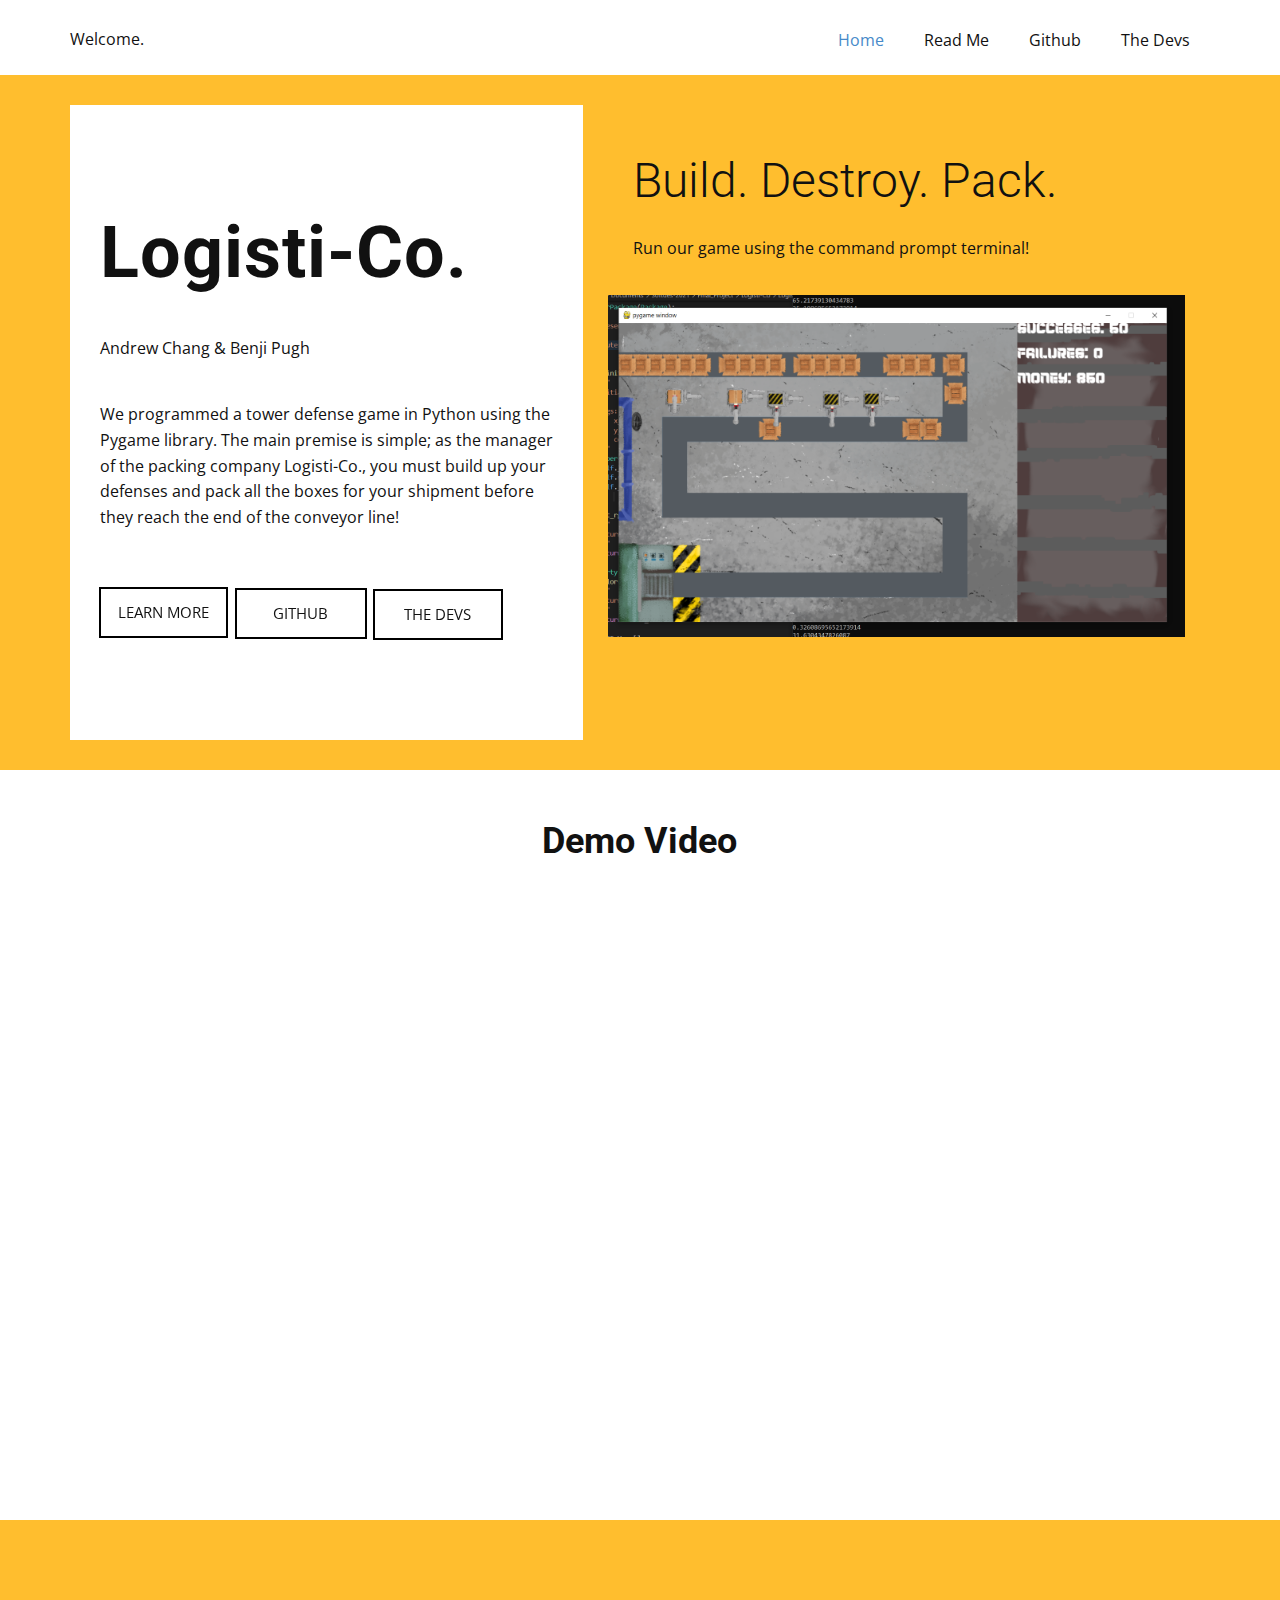
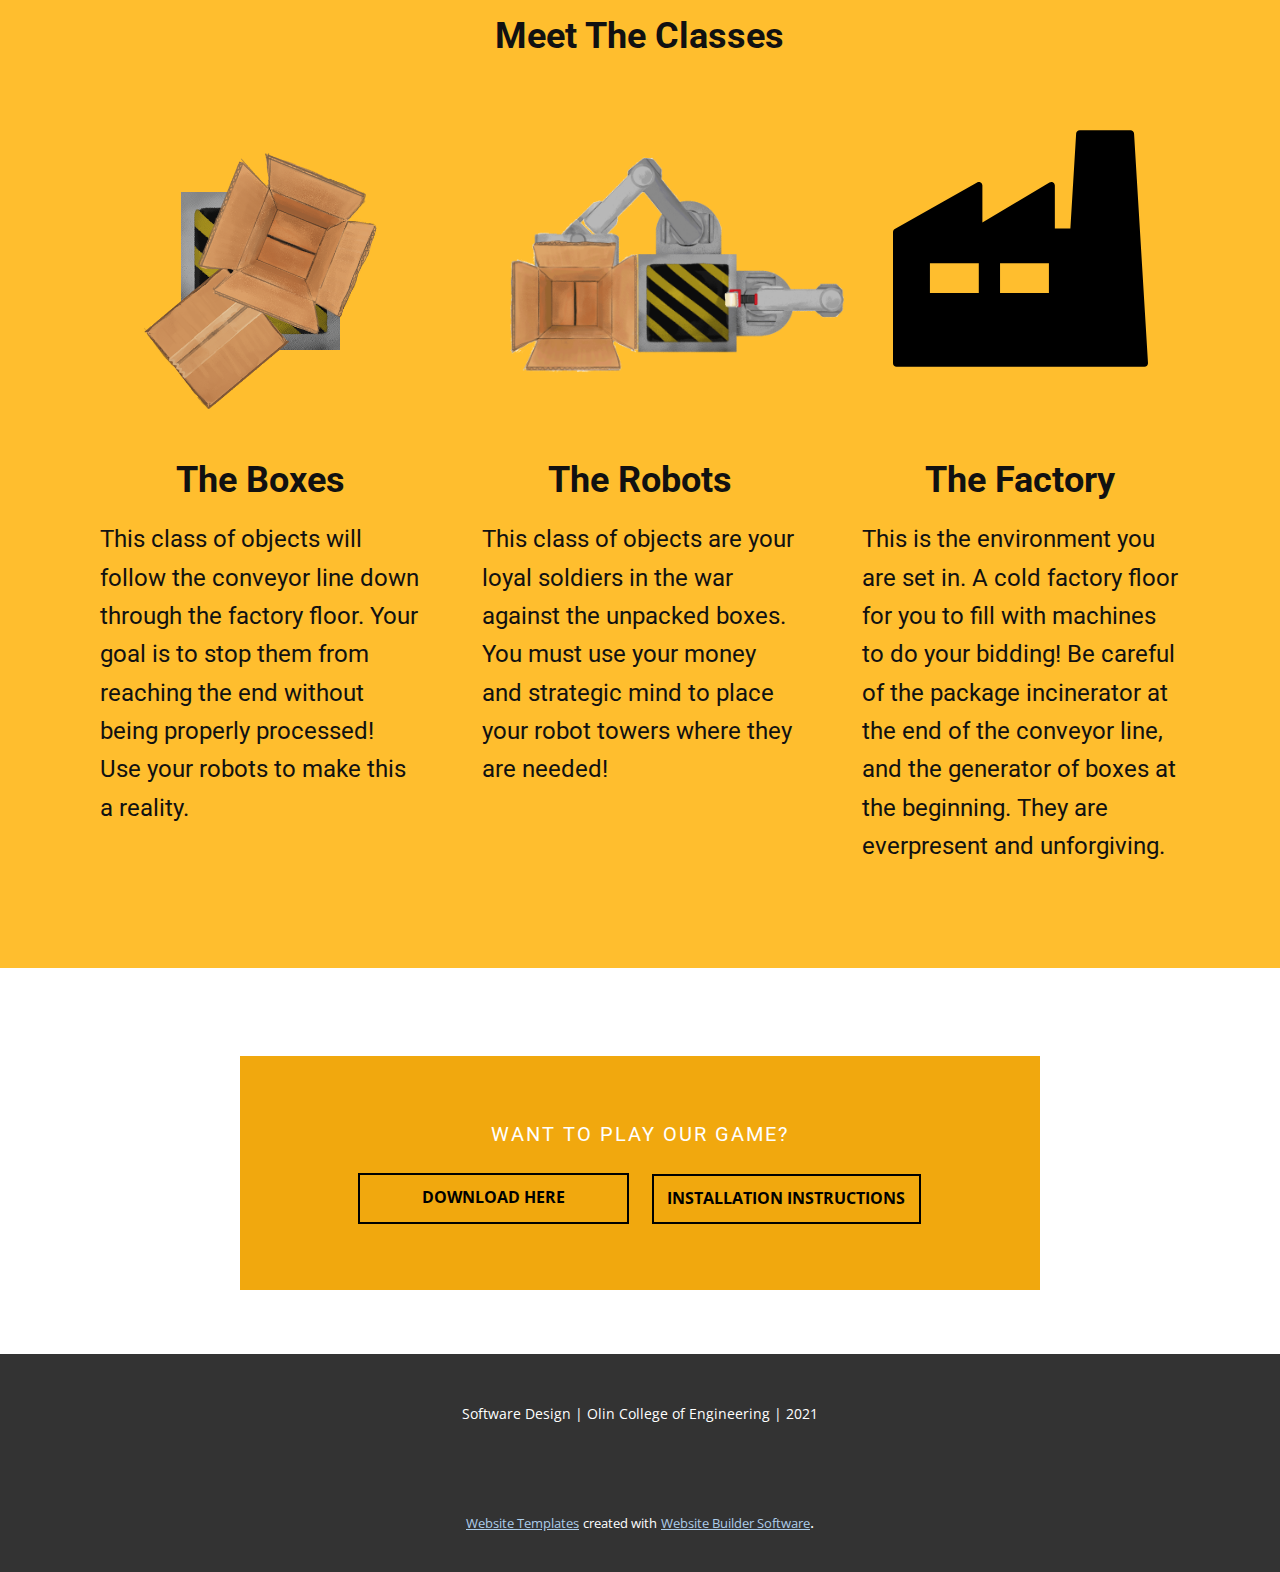
==== index.html @ 062b9732 "Initial commit." ====
<!DOCTYPE html>
<html style="font-size: 16px;">
  <head>
    <meta name="viewport" content="width=device-width, initial-scale=1.0">
    <meta charset="utf-8">
    <meta name="keywords" content="Logisti-Co​., Reach, Captivate &amp; Convert Audiences">
    <meta name="description" content="">
    <meta name="page_type" content="np-template-header-footer-from-plugin">
    <title>Home</title>
    <link rel="stylesheet" href="nicepage.css" media="screen">
<link rel="stylesheet" href="Home.css" media="screen">
    <script class="u-script" type="text/javascript" src="jquery.js" defer=""></script>
    <script class="u-script" type="text/javascript" src="nicepage.js" defer=""></script>
    <meta name="generator" content="Nicepage 3.14.0, nicepage.com">
    <link id="u-theme-google-font" rel="stylesheet" href="https://fonts.googleapis.com/css?family=Roboto:100,100i,300,300i,400,400i,500,500i,700,700i,900,900i|Open+Sans:300,300i,400,400i,600,600i,700,700i,800,800i">
    
    
    
    
    
    <script type="application/ld+json">{
		"@context": "http://schema.org",
		"@type": "Organization",
		"name": "Logisti-Co",
		"url": "index.html"
}</script>
    <meta property="og:title" content="Home">
    <meta property="og:type" content="website">
    <meta name="theme-color" content="#478ac9">
    <link rel="canonical" href="index.html">
    <meta property="og:url" content="index.html">
  </head>
  <body data-home-page="Home.html" data-home-page-title="Home" class="u-body"><header class="u-clearfix u-header u-header" id="sec-5fc7"><div class="u-clearfix u-sheet u-sheet-1">
        <nav class="u-menu u-menu-dropdown u-offcanvas u-menu-1">
          <div class="menu-collapse" style="font-size: 1rem; letter-spacing: 0px;">
            <a class="u-button-style u-custom-left-right-menu-spacing u-custom-padding-bottom u-custom-top-bottom-menu-spacing u-nav-link u-text-active-palette-1-base u-text-hover-palette-2-base" href="#">
              <svg><use xmlns:xlink="http://www.w3.org/1999/xlink" xlink:href="#menu-hamburger"></use></svg>
              <svg version="1.1" xmlns="http://www.w3.org/2000/svg" xmlns:xlink="http://www.w3.org/1999/xlink"><defs><symbol id="menu-hamburger" viewBox="0 0 16 16" style="width: 16px; height: 16px;"><rect y="1" width="16" height="2"></rect><rect y="7" width="16" height="2"></rect><rect y="13" width="16" height="2"></rect>
</symbol>
</defs></svg>
            </a>
          </div>
          <div class="u-custom-menu u-nav-container">
            <ul class="u-nav u-unstyled u-nav-1"><li class="u-nav-item"><a class="u-button-style u-nav-link u-text-active-palette-1-base u-text-hover-palette-2-base" href="Home.html" style="padding: 10px 20px;">Home</a>
</li><li class="u-nav-item"><a class="u-button-style u-nav-link u-text-active-palette-1-base u-text-hover-palette-2-base" href="Read-Me.html" style="padding: 10px 20px;">Read Me</a>
</li><li class="u-nav-item"><a class="u-button-style u-nav-link u-text-active-palette-1-base u-text-hover-palette-2-base" href="Page-1.html" style="padding: 10px 20px;">Github</a>
</li><li class="u-nav-item"><a class="u-button-style u-nav-link u-text-active-palette-1-base u-text-hover-palette-2-base" href="Page-1.html" style="padding: 10px 20px;">The Devs</a>
</li></ul>
          </div>
          <div class="u-custom-menu u-nav-container-collapse">
            <div class="u-black u-container-style u-inner-container-layout u-opacity u-opacity-95 u-sidenav">
              <div class="u-sidenav-overflow">
                <div class="u-menu-close"></div>
                <ul class="u-align-center u-nav u-popupmenu-items u-unstyled u-nav-2"><li class="u-nav-item"><a class="u-button-style u-nav-link" href="Home.html" style="padding: 10px 20px;">Home</a>
</li><li class="u-nav-item"><a class="u-button-style u-nav-link" href="Read-Me.html" style="padding: 10px 20px;">Read Me</a>
</li><li class="u-nav-item"><a class="u-button-style u-nav-link" href="Page-1.html" style="padding: 10px 20px;">Github</a>
</li></ul>
              </div>
            </div>
            <div class="u-black u-menu-overlay u-opacity u-opacity-70"></div>
          </div>
        </nav>
        <p class="u-text u-text-1">Welcome.</p>
      </div></header>
    <section class="u-clearfix u-image u-section-1" id="carousel_9f86" data-image-width="1980" data-image-height="1108">
      <div class="u-clearfix u-sheet u-sheet-1">
        <div class="u-clearfix u-expanded-width u-gutter-0 u-layout-wrap u-layout-wrap-1">
          <div class="u-layout">
            <div class="u-layout-row">
              <div class="u-container-style u-layout-cell u-right-cell u-shape-rectangle u-size-27 u-white u-layout-cell-1">
                <div class="u-container-layout u-container-layout-1">
                  <h1 class="u-text u-text-1">Logisti-Co​.</h1>
                  <p class="u-align-left u-text u-text-2">Andrew Chang &amp; Benji Pugh</p>
                  <p class="u-text u-text-3">We programmed a tower defense game in Python using the Pygame library. The main premise is simple; as the manager of the packing company Logisti-Co., you must build up your defenses and pack all the boxes for your shipment before they reach the end of the conveyor line!</p>
                  <a href="Read-Me.html" data-page-id="26332397" class="u-active-black u-border-2 u-border-active-black u-border-black u-border-hover-black u-btn u-button-style u-hover-black u-none u-text-active-white u-text-body-color u-text-hover-white u-btn-1" data-animation-name="fadeIn" data-animation-duration="1000" data-animation-delay="0" data-animation-direction="Down">learn more</a>
                  <a href="Github.html" data-page-id="155728792" class="u-active-black u-border-2 u-border-active-black u-border-black u-border-hover-black u-btn u-button-style u-hover-black u-none u-text-active-white u-text-body-color u-text-hover-white u-btn-2" data-animation-name="fadeIn" data-animation-duration="1000" data-animation-delay="0" data-animation-direction="Down">Github</a>
                  <a href="The-Devs.html" data-page-id="27165894" class="u-active-black u-border-2 u-border-active-black u-border-black u-border-hover-black u-btn u-button-style u-hover-black u-none u-text-active-white u-text-body-color u-text-hover-white u-btn-3" data-animation-name="fadeIn" data-animation-duration="1000" data-animation-delay="0" data-animation-direction="Down">The Devs</a>
                </div>
              </div>
              <div class="u-align-left u-container-style u-layout-cell u-left-cell u-size-33 u-layout-cell-2">
                <div class="u-container-layout u-valign-top u-container-layout-2">
                  <h1 class="u-text u-text-4">Build. Destroy. Pack.</h1>
                  <p class="u-text u-text-5">Run our game using the command prompt terminal!</p>
                  <img src="images/Capture1.PNG" alt="" class="u-image u-image-contain u-image-default u-image-1" data-image-width="1448" data-image-height="858">
                </div>
              </div>
            </div>
          </div>
        </div>
      </div>
    </section>
    <section class="u-clearfix u-section-2" id="sec-ab14">
      <div class="u-clearfix u-sheet u-sheet-1">
        <h2 class="u-text u-text-1"><b>Demo Video</b>
        </h2>
        <div class="u-video u-video-contain u-video-1">
          <div class="embed-responsive embed-responsive-1">
            <iframe style="position: absolute;top: 0;left: 0;width: 100%;height: 100%;" class="embed-responsive-item" src="https://www.youtube.com/embed/mN5BtBDi0fE?mute=0&amp;showinfo=0&amp;controls=0&amp;start=0" frameborder="0" allowfullscreen=""></iframe>
          </div>
        </div>
      </div>
    </section>
    <section class="u-clearfix u-image u-section-3" id="carousel_a1dd" data-image-width="1980" data-image-height="1108">
      <div class="u-clearfix u-sheet u-valign-middle u-sheet-1">
        <h2 class="u-text u-text-1">Meet The Classes</h2>
        <div class="u-clearfix u-expanded-width u-layout-wrap u-layout-wrap-1">
          <div class="u-layout">
            <div class="u-layout-row">
              <div class="u-container-style u-layout-cell u-size-20 u-layout-cell-1">
                <div class="u-container-layout u-valign-top u-container-layout-1">
                  <img src="images/Untitled-2.png" alt="" class="u-expanded-width u-image u-image-default u-preserve-proportions u-image-1" data-image-width="600" data-image-height="600">
                  <h5 class="u-align-center u-text u-text-2"><b>The Boxes</b>
                  </h5>
                  <p class="u-align-left u-custom-font u-heading-font u-text u-text-3">This class of objects will follow the conveyor line down through the factory floor. Your goal is to stop them from reaching the end without being properly processed! Use your robots to make this a reality. </p>
                </div>
              </div>
              <div class="u-container-style u-layout-cell u-size-20 u-layout-cell-2">
                <div class="u-container-layout u-container-layout-2">
                  <img src="images/box_asset.gif" alt="" class="u-image u-image-default u-preserve-proportions u-image-2" data-image-width="2000" data-image-height="2000">
                  <h5 class="u-align-center u-text u-text-4"><b>The Robots</b>
                  </h5>
                  <p class="u-align-left u-custom-font u-heading-font u-text u-text-5">This class of objects are your loyal soldiers in the war against the unpacked boxes. You must use your money and strategic mind to place your robot towers where they are needed!</p>
                </div>
              </div>
              <div class="u-container-style u-layout-cell u-size-20">
                <div class="u-container-layout u-container-layout-3"><span class="u-icon u-icon-circle u-text-black u-icon-1"><svg class="u-svg-link" preserveAspectRatio="xMidYMin slice" viewBox="0 0 359.999 359.999" style=""><use xmlns:xlink="http://www.w3.org/1999/xlink" xlink:href="#svg-dac0"></use></svg><svg class="u-svg-content" viewBox="0 0 359.999 359.999" x="0px" y="0px" id="svg-dac0" style="enable-background:new 0 0 359.999 359.999;"><path d="M340.304,17.65c-0.16-2.639-2.347-4.697-4.991-4.697h-71.762c-2.644,0-4.831,2.058-4.991,4.697l-8.154,134.201h-21.914  V91.233c0-1.798-0.965-3.457-2.529-4.347c-1.563-0.889-3.482-0.87-5.028,0.05l-94.744,56.379V91.233  c0-1.778-0.944-3.422-2.479-4.318c-1.535-0.896-3.431-0.91-4.979-0.035L2.541,152.497C0.971,153.384,0,155.047,0,156.85v185.196  c0,2.761,2.238,5,5,5h350c1.379,0,2.696-0.569,3.641-1.573c0.945-1.004,1.434-2.354,1.35-3.73L340.304,17.65z M121.122,242.997  H52.124v-41.998h68.998V242.997z M220.116,242.997h-68.997v-41.998h68.997V242.997z"></path></svg></span>
                  <h5 class="u-align-center u-text u-text-6"><b>The Factory</b>
                  </h5>
                  <p class="u-align-left u-custom-font u-heading-font u-text u-text-7">This is the environment you are set in. A cold factory floor for you to fill with machines to do your bidding! Be careful of the package incinerator at the end of the conveyor line, and the generator of boxes at the beginning. They are everpresent and unforgiving.</p>
                </div>
              </div>
            </div>
          </div>
        </div>
      </div>
    </section>
    <section class="u-align-center u-clearfix u-section-4" id="sec-4b57">
      <div class="u-clearfix u-sheet u-sheet-1">
        <div class="u-align-left u-container-style u-custom-color-1 u-group u-group-1">
          <div class="u-container-layout u-valign-middle u-container-layout-1">
            <h5 class="u-align-center u-text u-text-1">Want to play our game?</h5>
            <a href="https://drive.google.com/file/d/1KUe6BBb4O7YgNBNjjHB2ERlrr3-X7fzt/view?usp=sharing" class="u-border-2 u-border-black u-btn u-button-style u-hover-black u-none u-text-black u-text-hover-white u-btn-1">Download here</a>
            <a href="Read-Me.html" data-page-id="26332397" class="u-border-2 u-border-black u-btn u-button-style u-hover-black u-none u-text-black u-text-hover-white u-btn-2">Installation Instructions</a>
          </div>
        </div>
      </div>
    </section>
    
    
    <footer class="u-align-center u-clearfix u-footer u-grey-80 u-footer" id="sec-ac26"><div class="u-clearfix u-sheet u-sheet-1">
        <p class="u-small-text u-text u-text-variant u-text-1">Software Design | Olin College of Engineering | 2021</p>
      </div></footer>
    <section class="u-backlink u-clearfix u-grey-80">
      <a class="u-link" href="https://nicepage.com/website-templates" target="_blank">
        <span>Website Templates</span>
      </a>
      <p class="u-text">
        <span>created with</span>
      </p>
      <a class="u-link" href="https://nicepage.com/" target="_blank">
        <span>Website Builder Software</span>
      </a>. 
    </section>
  </body>
</html>
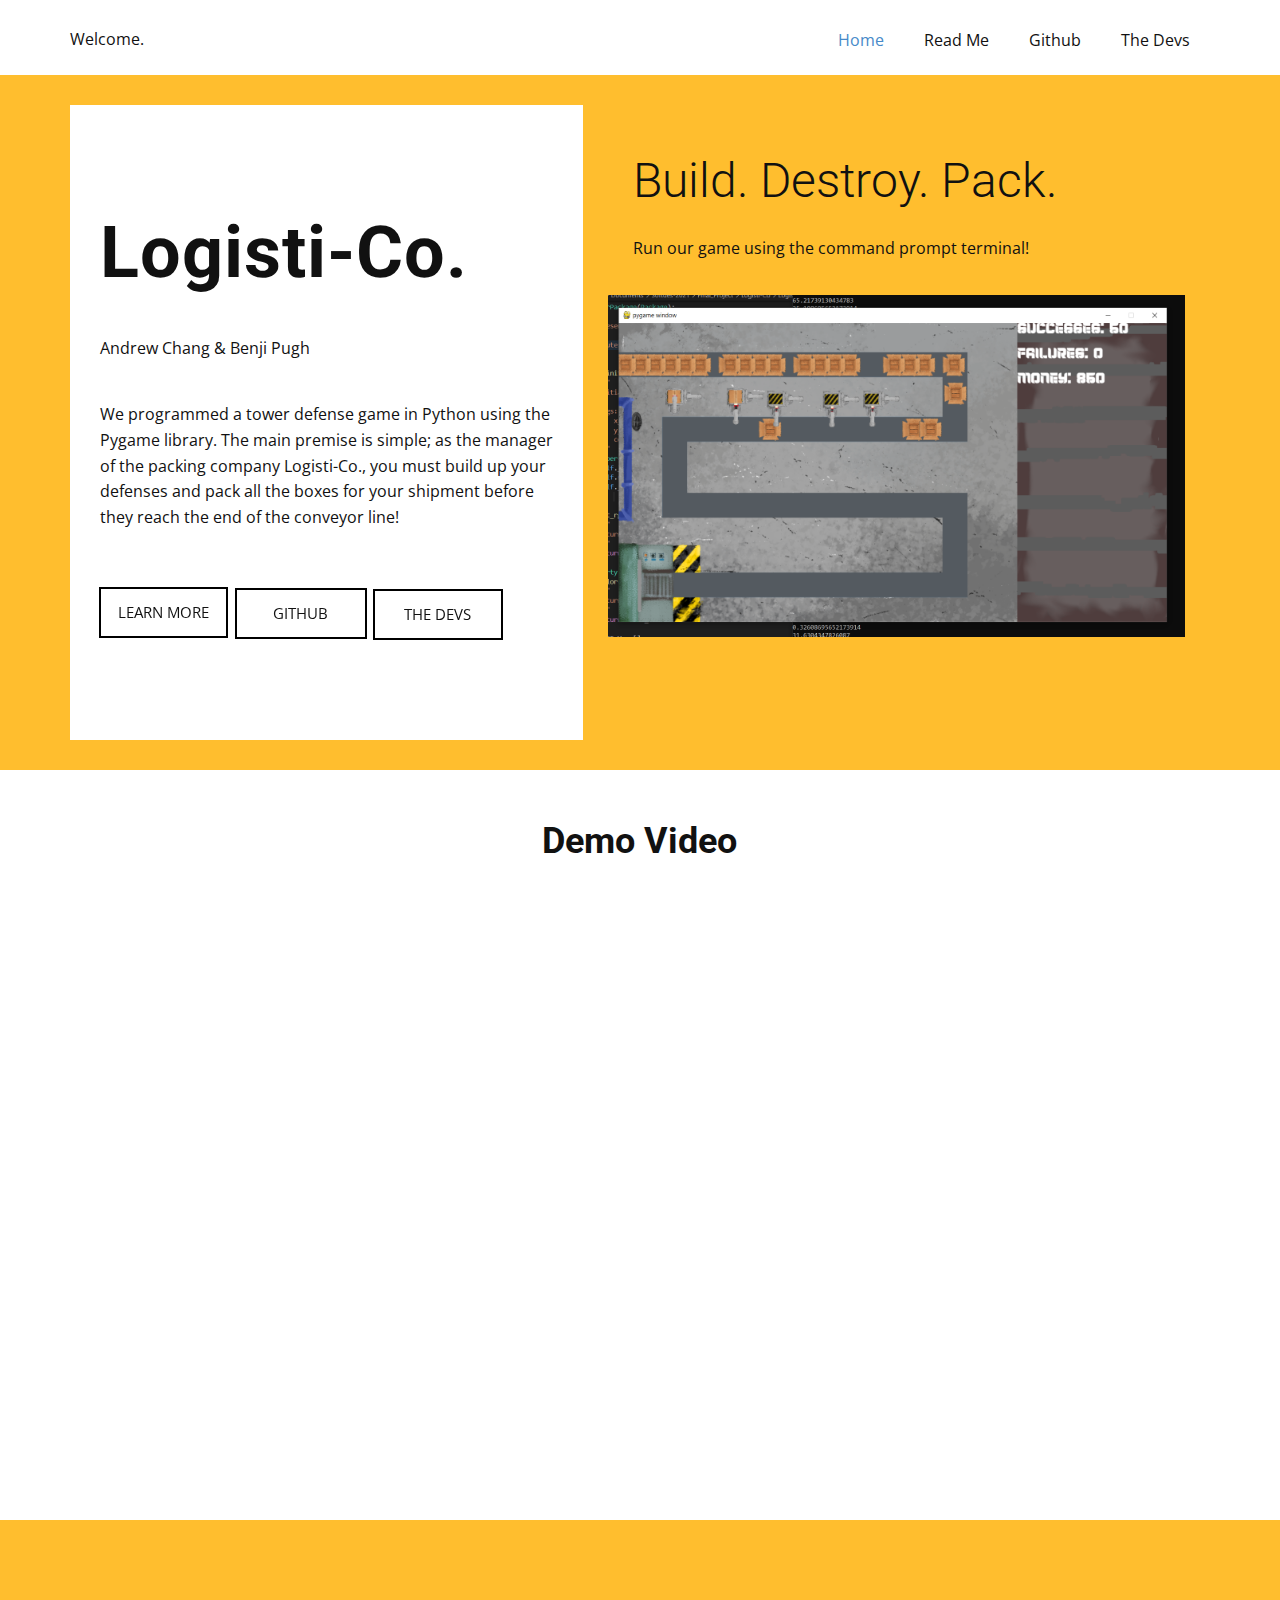
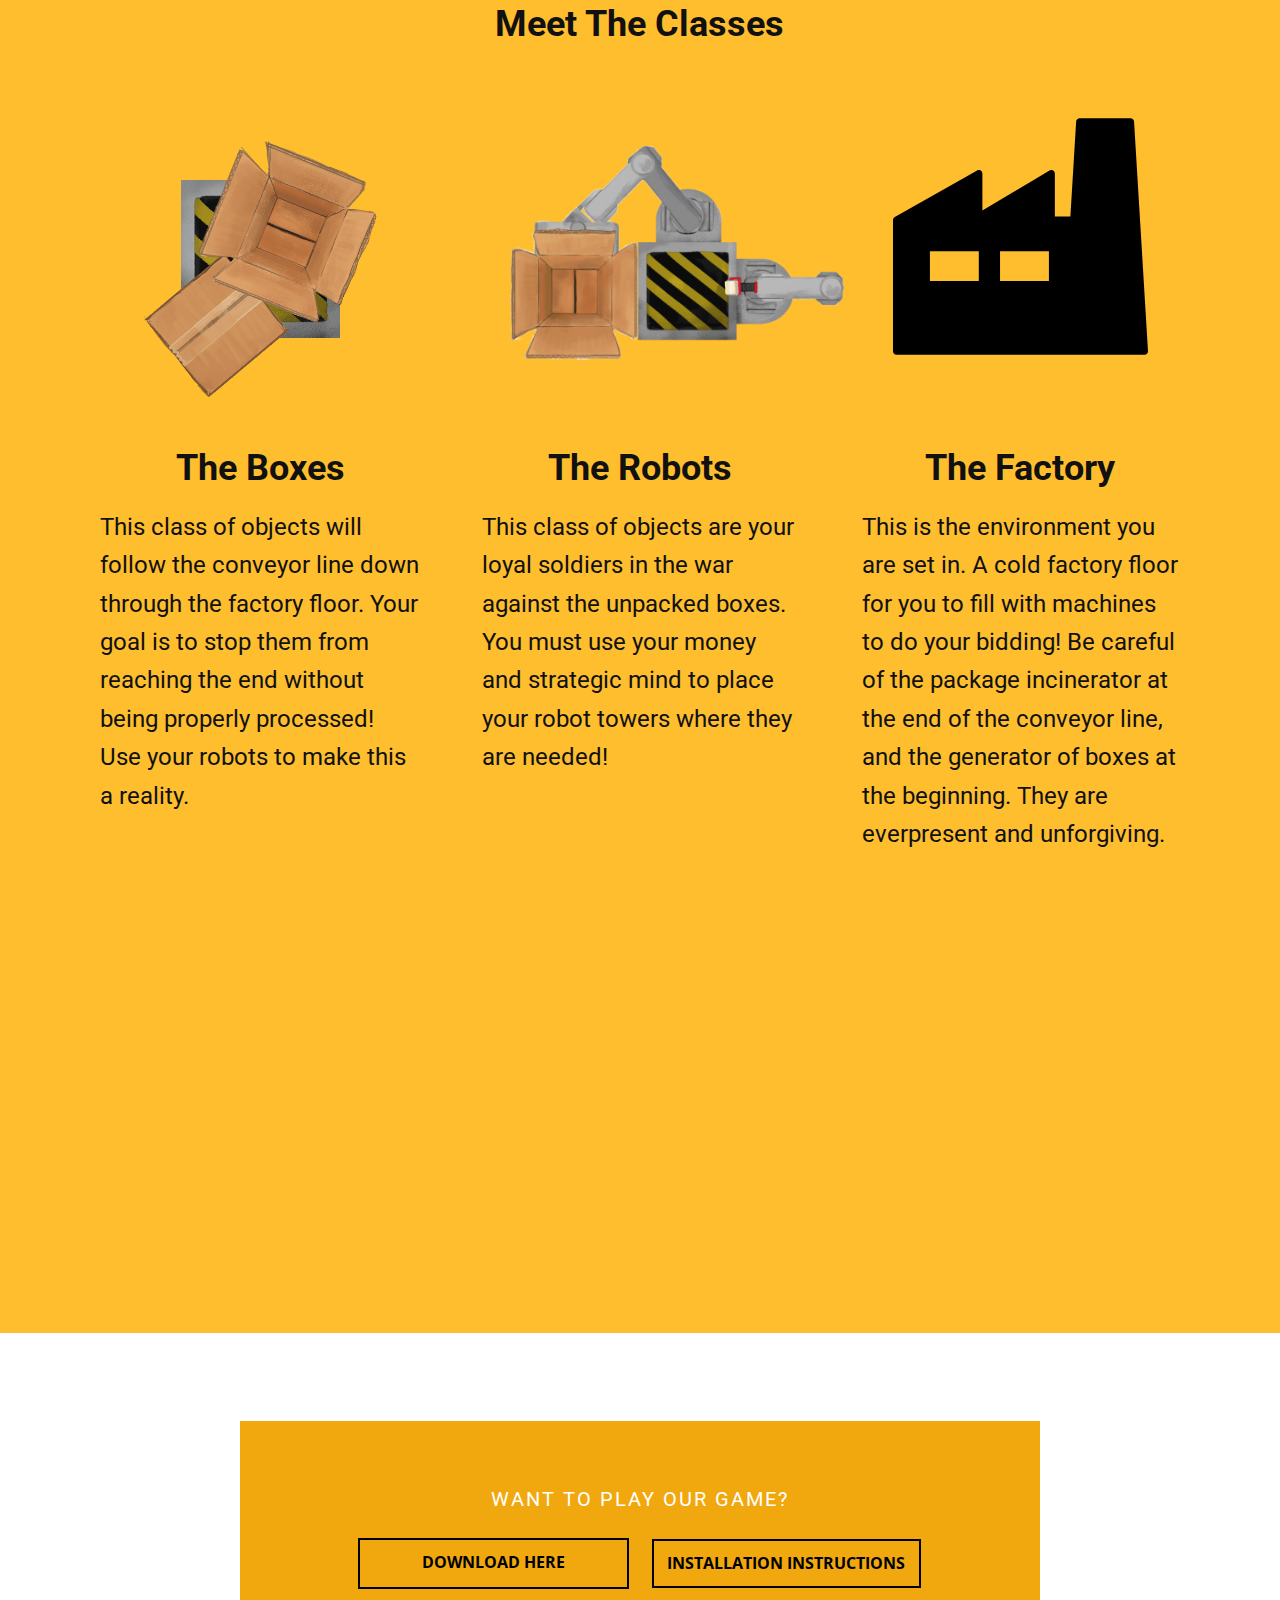
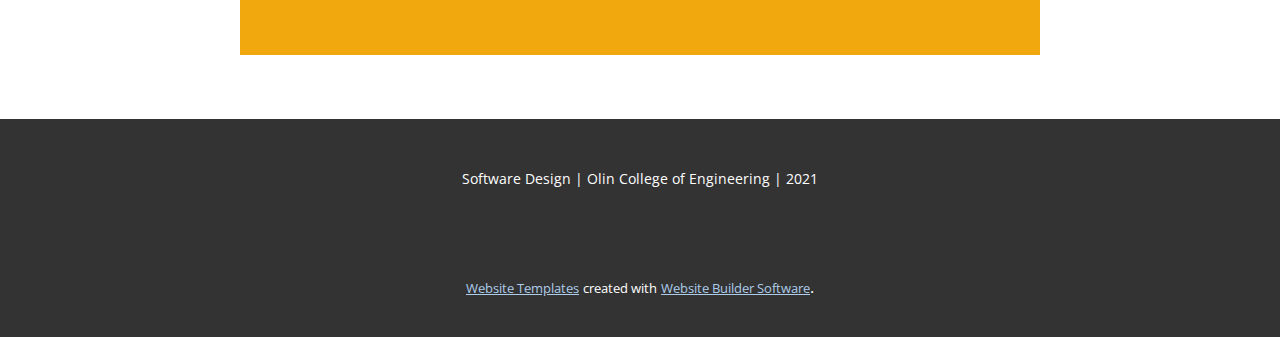
==== commit 6a111548: "Format Home page for Mobile" ====
--- a/index.html
+++ b/index.html
@@ -43,8 +43,8 @@
           <div class="u-custom-menu u-nav-container">
             <ul class="u-nav u-unstyled u-nav-1"><li class="u-nav-item"><a class="u-button-style u-nav-link u-text-active-palette-1-base u-text-hover-palette-2-base" href="Home.html" style="padding: 10px 20px;">Home</a>
 </li><li class="u-nav-item"><a class="u-button-style u-nav-link u-text-active-palette-1-base u-text-hover-palette-2-base" href="Read-Me.html" style="padding: 10px 20px;">Read Me</a>
-</li><li class="u-nav-item"><a class="u-button-style u-nav-link u-text-active-palette-1-base u-text-hover-palette-2-base" href="Page-1.html" style="padding: 10px 20px;">Github</a>
-</li><li class="u-nav-item"><a class="u-button-style u-nav-link u-text-active-palette-1-base u-text-hover-palette-2-base" href="Page-1.html" style="padding: 10px 20px;">The Devs</a>
+</li><li class="u-nav-item"><a class="u-button-style u-nav-link u-text-active-palette-1-base u-text-hover-palette-2-base" href="Github.html" style="padding: 10px 20px;">Github</a>
+</li><li class="u-nav-item"><a class="u-button-style u-nav-link u-text-active-palette-1-base u-text-hover-palette-2-base" href="The-Devs.html" style="padding: 10px 20px;">The Devs</a>
 </li></ul>
           </div>
           <div class="u-custom-menu u-nav-container-collapse">
@@ -53,7 +53,8 @@
                 <div class="u-menu-close"></div>
                 <ul class="u-align-center u-nav u-popupmenu-items u-unstyled u-nav-2"><li class="u-nav-item"><a class="u-button-style u-nav-link" href="Home.html" style="padding: 10px 20px;">Home</a>
 </li><li class="u-nav-item"><a class="u-button-style u-nav-link" href="Read-Me.html" style="padding: 10px 20px;">Read Me</a>
-</li><li class="u-nav-item"><a class="u-button-style u-nav-link" href="Page-1.html" style="padding: 10px 20px;">Github</a>
+</li><li class="u-nav-item"><a class="u-button-style u-nav-link" href="Github.html" style="padding: 10px 20px;">Github</a>
+</li><li class="u-nav-item"><a class="u-button-style u-nav-link" href="The-Devs.html" style="padding: 10px 20px;">The Devs</a>
 </li></ul>
               </div>
             </div>
@@ -81,7 +82,7 @@
                 <div class="u-container-layout u-valign-top u-container-layout-2">
                   <h1 class="u-text u-text-4">Build. Destroy. Pack.</h1>
                   <p class="u-text u-text-5">Run our game using the command prompt terminal!</p>
-                  <img src="images/Capture1.PNG" alt="" class="u-image u-image-contain u-image-default u-image-1" data-image-width="1448" data-image-height="858">
+                  <img src="images/Capture1.PNG" alt="" class="u-expanded-width-sm u-expanded-width-xs u-image u-image-contain u-image-default u-image-1" data-image-width="1448" data-image-height="858">
                 </div>
               </div>
             </div>
@@ -122,8 +123,8 @@
                   <p class="u-align-left u-custom-font u-heading-font u-text u-text-5">This class of objects are your loyal soldiers in the war against the unpacked boxes. You must use your money and strategic mind to place your robot towers where they are needed!</p>
                 </div>
               </div>
-              <div class="u-container-style u-layout-cell u-size-20">
-                <div class="u-container-layout u-container-layout-3"><span class="u-icon u-icon-circle u-text-black u-icon-1"><svg class="u-svg-link" preserveAspectRatio="xMidYMin slice" viewBox="0 0 359.999 359.999" style=""><use xmlns:xlink="http://www.w3.org/1999/xlink" xlink:href="#svg-dac0"></use></svg><svg class="u-svg-content" viewBox="0 0 359.999 359.999" x="0px" y="0px" id="svg-dac0" style="enable-background:new 0 0 359.999 359.999;"><path d="M340.304,17.65c-0.16-2.639-2.347-4.697-4.991-4.697h-71.762c-2.644,0-4.831,2.058-4.991,4.697l-8.154,134.201h-21.914  V91.233c0-1.798-0.965-3.457-2.529-4.347c-1.563-0.889-3.482-0.87-5.028,0.05l-94.744,56.379V91.233  c0-1.778-0.944-3.422-2.479-4.318c-1.535-0.896-3.431-0.91-4.979-0.035L2.541,152.497C0.971,153.384,0,155.047,0,156.85v185.196  c0,2.761,2.238,5,5,5h350c1.379,0,2.696-0.569,3.641-1.573c0.945-1.004,1.434-2.354,1.35-3.73L340.304,17.65z M121.122,242.997  H52.124v-41.998h68.998V242.997z M220.116,242.997h-68.997v-41.998h68.997V242.997z"></path></svg></span>
+              <div class="u-container-style u-layout-cell u-size-20 u-layout-cell-3">
+                <div class="u-container-layout u-valign-top-md u-valign-top-sm u-valign-top-xs u-container-layout-3"><span class="u-icon u-icon-circle u-text-black u-icon-1"><svg class="u-svg-link" preserveAspectRatio="xMidYMin slice" viewBox="0 0 359.999 359.999" style=""><use xmlns:xlink="http://www.w3.org/1999/xlink" xlink:href="#svg-dac0"></use></svg><svg class="u-svg-content" viewBox="0 0 359.999 359.999" x="0px" y="0px" id="svg-dac0" style="enable-background:new 0 0 359.999 359.999;"><path d="M340.304,17.65c-0.16-2.639-2.347-4.697-4.991-4.697h-71.762c-2.644,0-4.831,2.058-4.991,4.697l-8.154,134.201h-21.914  V91.233c0-1.798-0.965-3.457-2.529-4.347c-1.563-0.889-3.482-0.87-5.028,0.05l-94.744,56.379V91.233  c0-1.778-0.944-3.422-2.479-4.318c-1.535-0.896-3.431-0.91-4.979-0.035L2.541,152.497C0.971,153.384,0,155.047,0,156.85v185.196  c0,2.761,2.238,5,5,5h350c1.379,0,2.696-0.569,3.641-1.573c0.945-1.004,1.434-2.354,1.35-3.73L340.304,17.65z M121.122,242.997  H52.124v-41.998h68.998V242.997z M220.116,242.997h-68.997v-41.998h68.997V242.997z"></path></svg></span>
                   <h5 class="u-align-center u-text u-text-6"><b>The Factory</b>
                   </h5>
                   <p class="u-align-left u-custom-font u-heading-font u-text u-text-7">This is the environment you are set in. A cold factory floor for you to fill with machines to do your bidding! Be careful of the package incinerator at the end of the conveyor line, and the generator of boxes at the beginning. They are everpresent and unforgiving.</p>
@@ -139,8 +140,8 @@
         <div class="u-align-left u-container-style u-custom-color-1 u-group u-group-1">
           <div class="u-container-layout u-valign-middle u-container-layout-1">
             <h5 class="u-align-center u-text u-text-1">Want to play our game?</h5>
-            <a href="https://drive.google.com/file/d/1KUe6BBb4O7YgNBNjjHB2ERlrr3-X7fzt/view?usp=sharing" class="u-border-2 u-border-black u-btn u-button-style u-hover-black u-none u-text-black u-text-hover-white u-btn-1">Download here</a>
-            <a href="Read-Me.html" data-page-id="26332397" class="u-border-2 u-border-black u-btn u-button-style u-hover-black u-none u-text-black u-text-hover-white u-btn-2">Installation Instructions</a>
+            <a href="https://drive.google.com/file/d/1KUe6BBb4O7YgNBNjjHB2ERlrr3-X7fzt/view?usp=sharing" class="u-align-center-lg u-align-center-md u-align-center-sm u-align-center-xs u-border-2 u-border-black u-btn u-button-style u-hover-black u-none u-text-black u-text-hover-white u-btn-1">Download here</a>
+            <a href="Read-Me.html" data-page-id="26332397" class="u-align-center-lg u-align-center-md u-align-center-sm u-align-center-xs u-border-2 u-border-black u-btn u-button-style u-hover-black u-none u-text-black u-text-hover-white u-btn-2">Installation Instructions</a>
           </div>
         </div>
       </div>
--- a/Home.css
+++ b/Home.css
@@ -99,7 +99,7 @@
   }
 
   .u-section-1 .u-layout-cell-1 {
-    min-height: 524px;
+    min-height: 811px;
   }
 
   .u-section-1 .u-text-1 {
@@ -115,11 +115,13 @@
   }
 
   .u-section-1 .u-btn-2 {
-    margin-left: 83px;
+    margin-right: 77px;
+    margin-left: auto;
   }
 
   .u-section-1 .u-btn-3 {
-    margin-left: 220px;
+    margin-top: 12px;
+    margin-left: 81px;
   }
 
   .u-section-1 .u-layout-cell-2 {
@@ -161,11 +163,13 @@
   }
 
   .u-section-1 .u-btn-2 {
+    margin-right: 0;
     margin-left: 12px;
   }
 
   .u-section-1 .u-btn-3 {
-    margin-left: 121px;
+    margin-top: 20px;
+    margin-left: 12px;
   }
 
   .u-section-1 .u-layout-cell-2 {
@@ -189,31 +193,57 @@
 
 @media (max-width: 767px) {
   .u-section-1 .u-sheet-1 {
-    min-height: 189px;
+    min-height: 1114px;
+  }
+
+  .u-section-1 .u-layout-wrap-1 {
+    margin-bottom: 0;
+  }
+
+  .u-section-1 .u-layout-cell-1 {
+    min-height: 531px;
   }
 
   .u-section-1 .u-btn-1 {
-    margin-left: 120px;
+    margin-top: 27px;
+    margin-left: 0;
   }
 
   .u-section-1 .u-btn-2 {
-    margin-left: 120px;
+    margin-left: 150px;
   }
 
   .u-section-1 .u-btn-3 {
-    margin-left: 229px;
+    margin-top: -50px;
+    margin-right: 41px;
+    margin-left: auto;
   }
 
   .u-section-1 .u-layout-cell-2 {
-    min-height: 695px;
+    min-height: 553px;
   }
 
   .u-section-1 .u-text-4 {
     font-size: 3rem;
   }
+
+  .u-section-1 .u-image-1 {
+    height: 295px;
+    margin-right: initial;
+    margin-left: initial;
+    width: auto;
+  }
 }
 
 @media (max-width: 575px) {
+  .u-section-1 .u-sheet-1 {
+    min-height: 189px;
+  }
+
+  .u-section-1 .u-layout-cell-1 {
+    min-height: 100px;
+  }
+
   .u-section-1 .u-container-layout-1 {
     padding-left: 20px;
     padding-right: 20px;
@@ -233,6 +263,8 @@
   }
 
   .u-section-1 .u-btn-3 {
+    margin-top: 20px;
+    margin-right: auto;
     margin-left: 84px;
   }
 
@@ -257,8 +289,10 @@
   }
 
   .u-section-1 .u-image-1 {
-    height: 190px;
-    width: 320px;
+    height: 197px;
+    width: auto;
+    margin-right: initial;
+    margin-left: initial;
   }
 }.u-section-2 .u-sheet-1 {
   min-height: 750px;
@@ -298,8 +332,9 @@
 
 @media (max-width: 767px) {
   .u-section-2 .u-text-1 {
+    width: auto;
+    margin-right: 155px;
     margin-left: 172px;
-    margin-right: 172px;
   }
 
   .u-section-2 .u-video-1 {
@@ -310,7 +345,7 @@
 @media (max-width: 575px) {
   .u-section-2 .u-text-1 {
     margin-left: 72px;
-    margin-right: 72px;
+    margin-right: 55px;
   }
 
   .u-section-2 .u-video-1 {
@@ -384,6 +419,10 @@
   margin: 18px 2px 0 6px;
 }
 
+.u-section-3 .u-layout-cell-3 {
+  min-height: 1194px;
+}
+
 .u-section-3 .u-container-layout-3 {
   padding: 30px;
 }
@@ -430,17 +469,19 @@
   }
 
   .u-section-3 .u-layout-cell-2 {
-    min-height: 633px;
+    min-height: 1194px;
   }
 
   .u-section-3 .u-image-2 {
-    width: 257px;
-    height: 257px;
-    margin-right: 0;
+    width: 372px;
+    height: 372px;
+    margin-top: -30px;
+    margin-right: auto;
+    margin-left: -45px;
   }
 
   .u-section-3 .u-text-4 {
-    margin-top: 107px;
+    margin-top: -4px;
     margin-right: -2px;
     margin-left: 2px;
   }
@@ -472,7 +513,7 @@
   }
 
   .u-section-3 .u-layout-cell-1 {
-    min-height: 100px;
+    min-height: 1028px;
   }
 
   .u-section-3 .u-image-1 {
@@ -486,12 +527,44 @@
   }
 
   .u-section-3 .u-layout-cell-2 {
-    min-height: 100px;
+    min-height: 1028px;
   }
 
   .u-section-3 .u-image-2 {
-    width: 184px;
-    height: 184px;
+    width: 311px;
+    height: 311px;
+    margin-left: -61px;
+  }
+
+  .u-section-3 .u-text-4 {
+    width: auto;
+    margin-top: -101px;
+  }
+
+  .u-section-3 .u-text-5 {
+    width: auto;
+  }
+
+  .u-section-3 .u-layout-cell-3 {
+    min-height: 1028px;
+  }
+
+  .u-section-3 .u-icon-1 {
+    height: 178px;
+    width: 178px;
+  }
+
+  .u-section-3 .u-text-6 {
+    width: auto;
+    margin-top: 3px;
+    margin-left: 1px;
+    margin-right: 1px;
+  }
+
+  .u-section-3 .u-text-7 {
+    width: auto;
+    margin-left: 1px;
+    margin-right: 1px;
   }
 }
 
@@ -505,6 +578,10 @@
     margin-left: 125px;
   }
 
+  .u-section-3 .u-layout-cell-1 {
+    min-height: 100px;
+  }
+
   .u-section-3 .u-container-layout-1 {
     padding-left: 10px;
     padding-right: 10px;
@@ -515,19 +592,35 @@
     margin-left: initial;
   }
 
+  .u-section-3 .u-layout-cell-2 {
+    min-height: 806px;
+  }
+
   .u-section-3 .u-container-layout-2 {
     padding-left: 10px;
     padding-right: 10px;
   }
 
+  .u-section-3 .u-image-2 {
+    width: 450px;
+    height: 450px;
+    margin-top: -12px;
+    margin-right: 22px;
+  }
+
   .u-section-3 .u-text-4 {
-    margin-right: 0;
-    margin-left: 0;
+    margin-top: -136px;
+    margin-left: 0;
+    margin-right: 0;
   }
 
   .u-section-3 .u-text-5 {
-    margin-right: 0;
-    margin-left: 0;
+    margin-left: 0;
+    margin-right: 0;
+  }
+
+  .u-section-3 .u-layout-cell-3 {
+    min-height: 100px;
   }
 
   .u-section-3 .u-container-layout-3 {
@@ -554,6 +647,31 @@
   .u-section-3 .u-text-2 {
     margin-left: 0;
     margin-right: 0;
+  }
+
+  .u-section-3 .u-layout-cell-2 {
+    min-height: 770px;
+  }
+
+  .u-section-3 .u-image-2 {
+    width: 299px;
+    height: 299px;
+    margin-top: 0;
+    margin-right: auto;
+  }
+
+  .u-section-3 .u-text-4 {
+    margin-top: -94px;
+  }
+
+  .u-section-3 .u-text-6 {
+    margin-left: 0;
+    margin-right: 0;
+  }
+
+  .u-section-3 .u-text-7 {
+    margin-right: 0;
+    margin-left: 0;
   }
 }.u-section-4 .u-sheet-1 {
   min-height: 386px;
@@ -594,11 +712,12 @@
 
 @media (max-width: 1199px) {
   .u-section-4 .u-btn-1 {
-    margin-left: 108px;
+    margin-left: auto;
   }
 
   .u-section-4 .u-btn-2 {
-    margin-left: 330px;
+    margin-top: 20px;
+    margin-left: auto;
   }
 }
 
@@ -633,13 +752,16 @@
 @media (max-width: 575px) {
   .u-section-4 .u-group-1 {
     width: 340px;
+    min-height: 254px;
   }
 
   .u-section-4 .u-btn-1 {
-    margin-left: -11px;
+    margin-top: 33px;
+    margin-left: auto;
   }
 
   .u-section-4 .u-btn-2 {
-    margin-left: -11px;
+    margin-top: 14px;
+    margin-left: auto;
   }
 }